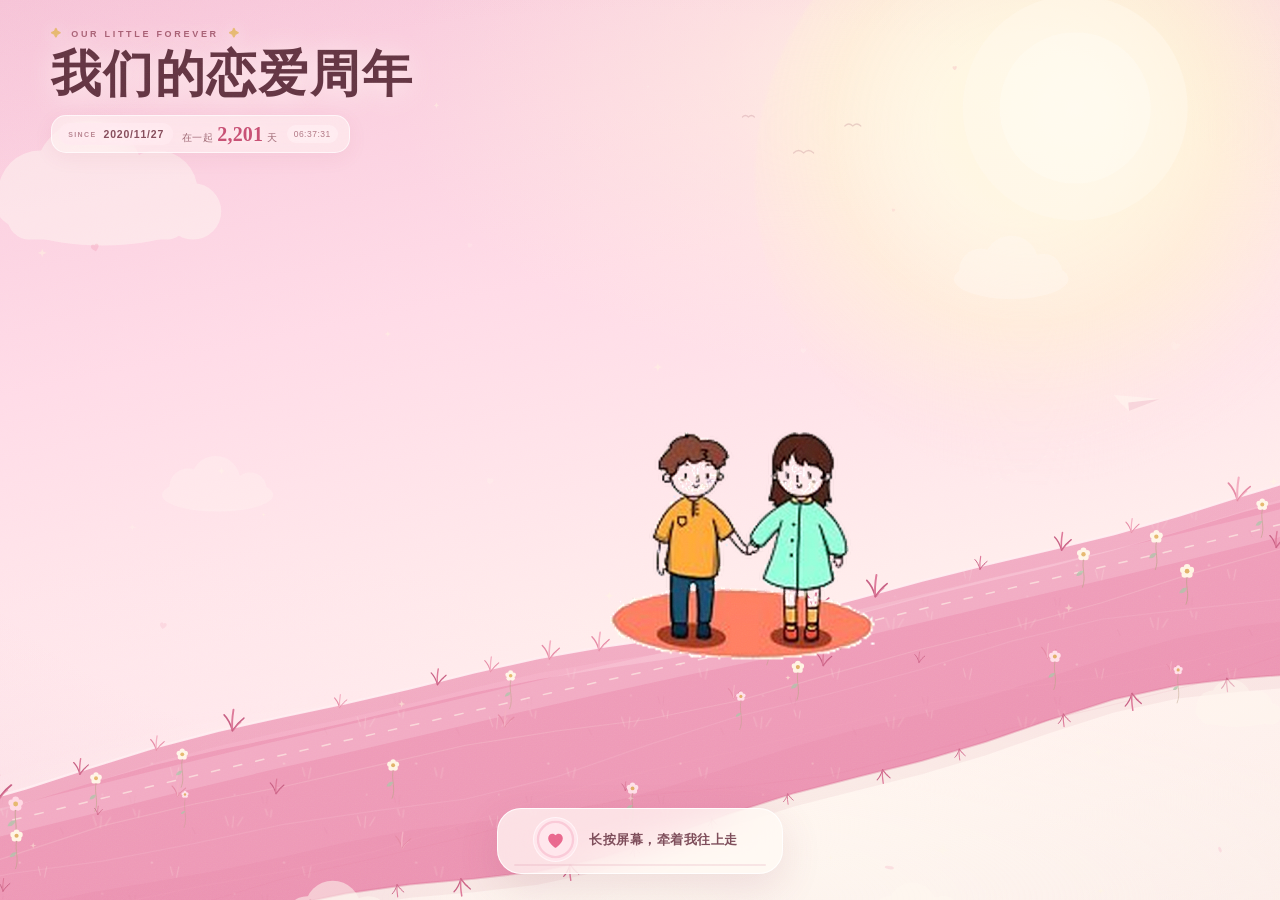
==== index.html @ 6db83b69 "Add files via upload" ====
<!DOCTYPE html>
<html lang="zh-CN">
<head>
  <meta charset="UTF-8">
  <meta name="viewport" content="width=device-width, initial-scale=1, viewport-fit=cover, maximum-scale=1">
  <meta name="theme-color" content="#ffd9e5">
  <meta name="description" content="一条开满花的粉色草坡，和属于我们的每一个瞬间。">
  <title>我们的恋爱周年</title>
  <link rel="icon" href="data:image/svg+xml,%3Csvg xmlns='http://www.w3.org/2000/svg' viewBox='0 0 64 64'%3E%3Crect width='64' height='64' rx='16' fill='%23fff4ee'/%3E%3Cpath d='M32 52S12 40 12 25.5C12 18 18 13 24.5 13c3.6 0 6.4 1.7 7.5 4 1.1-2.3 3.9-4 7.5-4C46 13 52 18 52 25.5 52 40 32 52 32 52z' fill='%23f27b9f'/%3E%3C/svg%3E">
  <link rel="stylesheet" href="css/style.css">
</head>
<body>
  <div id="app" class="app">
    <div class="sky" aria-hidden="true">
      <div class="sky-sun"></div>
      <div class="sky-haze"></div>
    </div>

    <svg id="scene" class="scene" aria-label="两个牵着手的小朋友，正在一条粉色草坡上往前走" role="img">
      <defs id="scene-defs"></defs>
      <g id="bg-decor" aria-hidden="true"></g>
      <g id="world" aria-hidden="true">
        <g id="stairs-layer"></g>
        <g id="scenery-layer"></g>
        <g id="memories-layer"></g>
        <g id="finale-layer"></g>
        <g id="couple-layer"></g>
        <g id="particles-layer"></g>
      </g>
    </svg>

    <p class="sr-only" id="stage-help">长按屏幕，或按住空格键，牵着手往上走。途中会经过我们的照片。</p>

    <header class="topbar">
      <div class="brand">
        <p class="eyebrow"><span class="eyebrow-star">✦</span> OUR LITTLE FOREVER <span class="eyebrow-star">✦</span></p>
        <h1 id="siteTitle">我们的恋爱周年</h1>
        <div class="together" id="togetherLine" aria-live="off">
          <span class="together-date">
            <span class="together-label">SINCE</span>
            <span id="togetherDate">2020/11/27</span>
          </span>
          <span class="together-days">在一起 <b id="togetherDays">2,192</b> 天</span>
          <span class="together-clock" id="togetherClock">00:00:00</span>
        </div>
      </div>

      <div class="tools" role="toolbar" aria-label="编辑工具">
        <button class="tool" id="soundBtn" type="button" aria-pressed="true" aria-label="关闭声音" title="关闭声音">
          <svg class="icon icon-sound-on" viewBox="0 0 24 24" aria-hidden="true"><path d="M4 9.5v5h3.2l4.3 3.4V6.1L7.2 9.5H4Z" fill="currentColor"/><path d="M15 8.4c1.1 1 1.7 2.2 1.7 3.6S16.1 14.6 15 15.6M17.8 5.8c1.8 1.6 2.8 3.8 2.8 6.2s-1 4.6-2.8 6.2" fill="none" stroke="currentColor" stroke-width="1.7" stroke-linecap="round"/></svg>
          <svg class="icon icon-sound-off" viewBox="0 0 24 24" aria-hidden="true"><path d="M4 9.5v5h3.2l4.3 3.4V6.1L7.2 9.5H4Z" fill="currentColor"/><path d="m15.2 9.3 4.6 5.4M19.8 9.3l-4.6 5.4" fill="none" stroke="currentColor" stroke-width="1.7" stroke-linecap="round"/></svg>
          <span>声音</span>
        </button>
        <button class="tool" id="photosBtn" type="button" title="放入你们的照片">
          <svg class="icon" viewBox="0 0 24 24" aria-hidden="true"><rect x="3" y="5" width="18" height="14" rx="3" fill="none" stroke="currentColor" stroke-width="1.7"/><circle cx="9" cy="10" r="1.7" fill="currentColor"/><path d="m5.5 17 4.3-4.4 3.1 3 2.2-2.2 3.4 3.6" fill="none" stroke="currentColor" stroke-width="1.7" stroke-linejoin="round"/></svg>
          <span>放入照片</span>
        </button>
        <button class="tool" id="settingsBtn" type="button" title="设置">
          <svg class="icon" viewBox="0 0 24 24" aria-hidden="true"><path d="M12 8.7a3.3 3.3 0 1 0 0 6.6 3.3 3.3 0 0 0 0-6.6Z" fill="none" stroke="currentColor" stroke-width="1.7"/><path d="M19.4 13.5c.1-1 .1-2 0-3l2-1.5-2-3.4-2.3.9c-.8-.6-1.7-1.1-2.6-1.5L14.2 2h-4.4l-.3 2.5c-1 .4-1.8.9-2.6 1.5l-2.3-.9-2 3.4 2 1.5a14 14 0 0 0 0 3l-2 1.5 2 3.4 2.3-.9c.8.6 1.6 1.1 2.6 1.5l.3 2.5h4.4l.3-2.5c1-.4 1.8-.9 2.6-1.5l2.3.9 2-3.4-2-1.5Z" fill="none" stroke="currentColor" stroke-width="1.5" stroke-linejoin="round"/></svg>
          <span>设置</span>
        </button>
      </div>
    </header>

    <div class="toast" id="toast" role="status" aria-live="polite" hidden>
      <span class="toast-heart" aria-hidden="true">♥</span>
      <span class="toast-text" id="toastText"></span>
      <button class="toast-close" id="toastClose" type="button" aria-label="关闭提示">×</button>
    </div>

    <div class="hint-wrap" id="hintWrap">
      <div class="hint" id="hint" aria-hidden="true">
        <span class="hint-orb">
          <svg viewBox="0 0 40 40" aria-hidden="true">
            <circle cx="20" cy="20" r="18" fill="none" stroke="currentColor" stroke-opacity=".22" stroke-width="2.4"/>
            <circle id="holdRing" cx="20" cy="20" r="18" fill="none" stroke="currentColor" stroke-width="2.4" stroke-linecap="round" stroke-dasharray="113.1" stroke-dashoffset="113.1" transform="rotate(-90 20 20)"/>
            <path d="M20 28.5S12.5 24 12.5 18.6c0-2.7 2-4.6 4.3-4.6 1.3 0 2.5.6 3.2 1.6.7-1 1.9-1.6 3.2-1.6 2.3 0 4.3 1.9 4.3 4.6C27.5 24 20 28.5 20 28.5Z" fill="currentColor"/>
          </svg>
        </span>
        <span class="hint-copy">
          <strong id="hintTitle">长按屏幕，牵着我往上走</strong>
        </span>
        <span class="hint-track" aria-hidden="true"><i id="hintProgress"></i></span>
      </div>
      <div class="hint-end" id="hintEnd" hidden>
        <button class="btn btn-primary" id="restartBtn" type="button">再走一遍</button>
        <button class="btn btn-quiet" id="viewEndBtn" type="button">看看终点</button>
      </div>
    </div>

    <div class="finale-note" id="finaleNote" hidden>
      <span>TO BE CONTINUED</span>
      <strong>还有好多风景，想和你一起走</strong>
    </div>
  </div>

  <dialog class="import-dialog" id="importDialog" aria-labelledby="importHeading">
    <div class="import-card" role="status" aria-live="polite">
      <div class="import-heart">
        <svg viewBox="0 0 48 48" aria-hidden="true"><path d="M24 40S8 31 8 19.8C8 14.1 12.6 10 17.7 10c3 0 5.2 1.4 6.3 3.4 1.1-2 3.3-3.4 6.3-3.4C35.4 10 40 14.1 40 19.8 40 31 24 40 24 40Z" fill="#ef789b"/></svg>
      </div>
      <p class="import-kicker">TUCKING AWAY OUR MEMORIES</p>
      <h2 id="importHeading">正在把回忆放好</h2>
      <p class="import-status" id="importStatus">0 / 0</p>
      <div class="import-bar"><i id="importBar"></i></div>
      <p class="import-tip">照片只保存在你现在用的这台设备上</p>
    </div>
  </dialog>

  <div class="drop-overlay" id="dropOverlay" aria-hidden="true" hidden>
    <div class="drop-card">
      <div class="drop-heart">♥</div>
      <strong>松手，把回忆放进来</strong>
      <span>可以一次选很多张照片</span>
    </div>
  </div>

  <!-- 设置 -->
  <dialog class="modal" id="settingsDialog" aria-labelledby="settingsHeading">
    <section class="sheet">
      <header class="sheet-head">
        <div>
          <p class="kicker">OUR LITTLE ARCHIVE</p>
          <h2 id="settingsHeading">把这里，变成我们的样子</h2>
        </div>
        <button class="round-close" data-close="settingsDialog" type="button" aria-label="关闭设置">×</button>
      </header>

      <div class="sheet-scroll">
        <section class="panel">
          <div class="panel-title">
            <span class="panel-index">01</span>
            <div>
              <h3>关于我们</h3>
              <p>写在草坡尽头的话，会不一样。</p>
            </div>
          </div>

          <label class="field field-full">
            <span>纪念日标题</span>
            <input id="fieldTitle" type="text" maxlength="24" placeholder="我们的恋爱周年" autocomplete="off">
          </label>

          <div class="field-row">
            <label class="field">
              <span>男孩称呼</span>
              <input id="fieldBoy" type="text" maxlength="12" placeholder="可不填" autocomplete="off">
            </label>
            <label class="field">
              <span>女孩称呼</span>
              <input id="fieldGirl" type="text" maxlength="12" placeholder="可不填" autocomplete="off">
            </label>
          </div>

          <div class="field-row">
            <label class="field">
              <span>在一起的纪念日</span>
              <input id="fieldDate" type="date">
            </label>
            <label class="field">
              <span>当天的小心情</span>
              <input id="fieldMood" type="text" maxlength="18" placeholder="例如：第 4 个周年" autocomplete="off">
            </label>
          </div>

          <label class="field field-full">
            <span>写给 TA 的话</span>
            <textarea id="fieldMessage" rows="3" maxlength="140" placeholder="谢谢你来，也谢谢我们没有走散。"></textarea>
            <small class="char-count"><span id="messageCount">0</span> / 140</small>
          </label>
        </section>

        <section class="panel">
          <div class="panel-title panel-title-row">
            <div class="panel-title-main">
              <span class="panel-index">02</span>
              <div>
                <h3>草地上的回忆 <span class="count-pill" id="photoCountPill">0 张</span></h3>
                <p>照片会按顺序，一张一张别在草坡边。</p>
              </div>
            </div>
            <button class="btn btn-small btn-primary" id="importBtn" type="button">＋ 放入照片</button>
          </div>

          <p class="panel-note">
            照片不会上传到任何服务器，只存在当前浏览器里。建议用电脑上的
            <b>启动网站.bat</b> 打开，导入的照片才能被记住。
          </p>

          <div class="photo-list" id="photoList"></div>

          <div class="photo-actions">
            <button class="text-btn danger" id="clearPhotosBtn" type="button" hidden>清空全部照片</button>
          </div>
        </section>
      </div>

      <footer class="sheet-foot">
        <p id="settingsStatus" aria-live="polite"></p>
        <div class="sheet-foot-actions">
          <button class="btn btn-quiet" data-close="settingsDialog" type="button">先不保存</button>
          <button class="btn btn-primary" id="saveSettingsBtn" type="button">保存，回到画面</button>
        </div>
      </footer>
    </section>
  </dialog>

  <!-- 结尾 -->
  <dialog class="modal" id="endingDialog" aria-labelledby="endingHeading">
    <section class="ending-card">
      <button class="round-close ending-close" data-close="endingDialog" type="button" aria-label="关闭">×</button>
      <div class="ending-ornament" aria-hidden="true">
        <svg viewBox="0 0 150 72"><path d="M75 66S38 44 31 24c-5-14 13-22 22-10 5-13 22-8 20 6-2 20-28 38-28 38" fill="none" stroke="currentColor" stroke-width="1.5" stroke-dasharray="3 6" stroke-linecap="round"/><path d="M75 66s25-15 36-30c8-11-7-22-17-12-3-13-20-11-19 4 1 17 17 34 17 34" fill="none" stroke="currentColor" stroke-width="1.5" stroke-dasharray="3 6" stroke-linecap="round"/><path d="M75 58S59 48 59 38c0-5 4-9 9-9 3 0 5.5 1.4 7 3.6C76.5 30.4 79 29 82 29c5 0 9 4 9 9 0 10-16 20-16 20Z" fill="currentColor"/></svg>
      </div>
      <p class="kicker">TO BE CONTINUED</p>
      <h2 id="endingHeading">周年快乐</h2>
      <p class="ending-names" id="endingNames"></p>
      <p class="ending-message" id="endingMessage"></p>
      <div class="ending-actions">
        <button class="btn btn-quiet" data-close="endingDialog" type="button">把这些回忆收好</button>
        <button class="btn btn-primary" id="finaleRestartBtn" type="button">再走一遍</button>
      </div>
    </section>
  </dialog>

  <!-- 大图 -->
  <dialog class="lightbox" id="lightboxDialog" aria-label="照片">
    <button class="lightbox-close" data-close="lightboxDialog" type="button" aria-label="关闭大图">×</button>
    <figure class="lightbox-figure">
      <div class="lightbox-mat">
        <img id="lightboxImg" alt="我们的照片">
      </div>
    </figure>
  </dialog>

  <input type="file" id="fileInput" accept="image/*" multiple hidden>

  <script src="js/config.js"></script>
  <script src="js/source-photos.js"></script>
  <script src="js/art.js"></script>
  <script src="js/app.js"></script>
</body>
</html>
---- css/style.css ----
/* =========================================================
   OUR LITTLE FOREVER
   A little hand-drawn anniversary meadow.
   ========================================================= */

:root {
  --ink: #633d49;
  --ink-soft: #8e606b;
  --ink-faint: #b48a94;
  --rose: #e9678d;
  --rose-deep: #d9537a;
  --rose-soft: #f7a7ba;
  --rose-pale: #ffe5ed;
  --cream: #fff9f2;
  --cream-deep: #fff1e5;
  --gold: #e6b76d;
  --mint: #a8cfbf;
  --serif: "STKaiti", "KaiTi", "Kaiti SC", "Songti SC", "SimSun", serif;
  --sans: -apple-system, BlinkMacSystemFont, "Segoe UI", "PingFang SC", "Hiragino Sans GB", "Microsoft YaHei", sans-serif;
  --shadow-soft: 0 18px 50px rgba(158, 65, 94, 0.16);
  --shadow-hud: 0 10px 30px rgba(179, 85, 115, 0.14);
  --safe-top: env(safe-area-inset-top, 0px);
  --safe-bottom: env(safe-area-inset-bottom, 0px);
}

* {
  box-sizing: border-box;
}

html,
body {
  width: 100%;
  height: 100%;
  margin: 0;
  padding: 0;
}

html {
  -webkit-text-size-adjust: 100%;
}

body {
  overflow: hidden;
  background: #ffe1eb;
  color: var(--ink);
  font-family: var(--sans);
  -webkit-font-smoothing: antialiased;
  text-rendering: optimizeLegibility;
  overscroll-behavior: none;
}

button,
input,
textarea {
  font: inherit;
  color: inherit;
}

button {
  border: 0;
  background: none;
  cursor: pointer;
}

button,
a,
input,
textarea {
  -webkit-tap-highlight-color: transparent;
}

::selection {
  color: #fff;
  background: var(--rose);
}

[hidden] {
  display: none !important;
}

.sr-only {
  position: absolute !important;
  width: 1px !important;
  height: 1px !important;
  padding: 0 !important;
  margin: -1px !important;
  overflow: hidden !important;
  clip: rect(0, 0, 0, 0) !important;
  white-space: nowrap !important;
  border: 0 !important;
}

.app {
  position: fixed;
  inset: 0;
  overflow: hidden;
  user-select: none;
  -webkit-user-select: none;
  -webkit-touch-callout: none;
  touch-action: none;
}

/* ---------- sky ---------- */

.sky {
  position: absolute;
  inset: 0;
  z-index: 0;
  overflow: hidden;
  background:
    radial-gradient(74% 52% at 79% 10%, rgba(255, 248, 226, 0.96) 0%, rgba(255, 240, 225, 0.5) 31%, rgba(255, 236, 232, 0) 65%),
    radial-gradient(92% 72% at 13% 102%, #ffe2ec 0%, rgba(255, 225, 236, 0) 58%),
    linear-gradient(168deg, #f8c7da 0%, #ffdbe7 34%, #fff0ed 72%, #fff8f1 100%);
}

.sky-sun {
  position: absolute;
  top: -10vmax;
  right: -7vmax;
  width: min(48vmax, 660px);
  height: min(48vmax, 660px);
  border-radius: 50%;
  opacity: 0.82;
  background:
    radial-gradient(circle at 44% 42%, rgba(255, 253, 241, 0.98) 0 18%, rgba(255, 242, 213, 0.68) 39%, rgba(255, 224, 224, 0.18) 63%, rgba(255, 220, 228, 0) 72%);
  filter: blur(1px);
}

.sky-haze {
  position: absolute;
  left: -12%;
  right: -12%;
  bottom: -24%;
  height: 48%;
  border-radius: 50%;
  background: radial-gradient(ellipse at center, rgba(255, 251, 242, 0.92) 0%, rgba(255, 247, 240, 0.58) 45%, rgba(255, 245, 239, 0) 72%);
  filter: blur(6px);
}

.sky::after {
  content: "";
  position: absolute;
  inset: 0;
  background: radial-gradient(120% 90% at 50% 45%, transparent 48%, rgba(201, 104, 137, 0.12) 100%);
  pointer-events: none;
}

/* tiny paper grain over the whole scene */
body::after {
  content: "";
  position: fixed;
  inset: 0;
  z-index: 8;
  opacity: 0.34;
  pointer-events: none;
  mix-blend-mode: soft-light;
  background-image: url("data:image/svg+xml,%3Csvg xmlns='http://www.w3.org/2000/svg' width='160' height='160'%3E%3Cfilter id='n'%3E%3CfeTurbulence type='fractalNoise' baseFrequency='.82' numOctaves='2' stitchTiles='stitch'/%3E%3C/filter%3E%3Crect width='100%25' height='100%25' filter='url(%23n)' opacity='.6'/%3E%3C/svg%3E");
  background-size: 160px 160px;
}

/* ---------- scene ---------- */

.scene {
  position: absolute;
  inset: 0;
  z-index: 2;
  display: block;
  width: 100%;
  height: 100%;
  overflow: hidden;
}

.scene text {
  user-select: none;
  -webkit-user-select: none;
}

.scene .memory-hit {
  cursor: pointer;
  pointer-events: none;
}

.scene .memory.is-revealed .memory-hit {
  pointer-events: auto;
}

.scene .memory-hit:focus {
  outline: none;
}

.bg-float {
  animation: bgFloat 9s ease-in-out infinite;
}

.bg-float-slow {
  animation: bgFloat 14s ease-in-out infinite;
}

.bg-drift {
  animation: bgDrift 22s ease-in-out infinite alternate;
}

@keyframes bgFloat {
  0%, 100% { transform: translateY(0); }
  50% { transform: translateY(-9px); }
}

@keyframes bgDrift {
  from { transform: translateX(-10px); }
  to { transform: translateX(26px); }
}

/* ---------- top bar ---------- */

.topbar {
  position: absolute;
  top: 0;
  left: 0;
  right: 0;
  z-index: 20;
  display: flex;
  align-items: flex-start;
  justify-content: space-between;
  gap: 24px;
  padding: calc(28px + var(--safe-top)) clamp(22px, 4vw, 54px) 0;
  pointer-events: none;
}

.brand {
  min-width: 0;
  max-width: min(74vw, 760px);
  pointer-events: none;
}

body.manage-mode .brand {
  max-width: min(54vw, 620px);
}

.eyebrow {
  display: flex;
  align-items: center;
  gap: 10px;
  margin: 0 0 8px;
  color: #a65c71;
  font-family: var(--sans);
  font-size: 9px;
  font-weight: 700;
  letter-spacing: 0.3em;
  white-space: nowrap;
  text-shadow: 0 1px 16px rgba(255, 251, 246, 0.9);
}

.eyebrow-star {
  font-size: 10px;
  letter-spacing: 0;
  color: var(--gold);
}

.brand h1 {
  margin: 0;
  color: #633442;
  font-family: var(--serif);
  font-size: clamp(30px, 4vw, 50px);
  font-weight: 600;
  line-height: 1.08;
  letter-spacing: 0.035em;
  text-shadow: 0 3px 28px rgba(255, 250, 244, 0.8);
}

.tagline {
  max-width: 520px;
  margin: 10px 0 0;
  color: #97626f;
  font-size: clamp(10px, 0.92vw, 12px);
  line-height: 1.7;
  letter-spacing: 0.08em;
  text-shadow: 0 1px 14px rgba(255, 250, 247, 0.9);
}

/* the little anniversary counter in the upper-left */
.together {
  display: flex;
  align-items: center;
  flex-wrap: wrap;
  gap: 9px;
  width: fit-content;
  max-width: 100%;
  margin-top: 14px;
  pointer-events: auto;
  touch-action: manipulation;
  padding: 7px 11px 7px 7px;
  border: 1px solid rgba(255, 255, 255, 0.66);
  border-radius: 15px;
  color: #97616e;
  background: rgba(255, 249, 244, 0.48);
  box-shadow: 0 5px 20px rgba(168, 77, 105, 0.07);
  backdrop-filter: blur(13px) saturate(1.05);
  -webkit-backdrop-filter: blur(13px) saturate(1.05);
  font-size: 10px;
  letter-spacing: 0.04em;
  text-shadow: 0 1px 10px rgba(255, 251, 246, 0.6);
}

.together-date {
  display: inline-flex;
  align-items: center;
  gap: 7px;
  padding: 5px 9px;
  border-radius: 999px;
  color: #854b5a;
  background: rgba(255, 234, 240, 0.82);
  font-weight: 600;
  font-size: 10.5px;
  letter-spacing: 0.075em;
  white-space: nowrap;
}

.together-label {
  color: #b88490;
  font-size: 7px;
  font-weight: 700;
  letter-spacing: 0.2em;
}

.together-days {
  display: inline-flex;
  align-items: baseline;
  gap: 4px;
  color: #9d6672;
  white-space: nowrap;
}

.together-days b {
  color: #c74f73;
  font-family: var(--serif);
  font-size: 20px;
  font-weight: 600;
  line-height: 1;
  letter-spacing: 0.01em;
  font-variant-numeric: tabular-nums;
}

.together-clock {
  padding: 4px 7px;
  border-radius: 999px;
  color: #b07582;
  background: rgba(255, 239, 243, 0.68);
  font-size: 8.5px;
  font-variant-numeric: tabular-nums;
  letter-spacing: 0.06em;
  white-space: nowrap;
}

.tools {
  display: none;
  align-items: center;
  gap: 8px;
  flex-shrink: 0;
  pointer-events: auto;
}

body.manage-mode .tools {
  display: flex;
}

.tool {
  display: inline-flex;
  align-items: center;
  justify-content: center;
  gap: 7px;
  height: 38px;
  padding: 0 14px;
  border: 1px solid rgba(255, 255, 255, 0.78);
  border-radius: 999px;
  color: #7b4a58;
  background: rgba(255, 249, 244, 0.62);
  box-shadow: 0 7px 22px rgba(175, 82, 110, 0.1);
  backdrop-filter: blur(15px) saturate(1.08);
  -webkit-backdrop-filter: blur(15px) saturate(1.08);
  font-size: 11.5px;
  font-weight: 600;
  letter-spacing: 0.03em;
  transition: transform 180ms ease, background 180ms ease, box-shadow 180ms ease;
}

.tool:hover {
  background: rgba(255, 251, 247, 0.9);
  box-shadow: 0 9px 26px rgba(175, 82, 110, 0.16);
  transform: translateY(-1px);
}

.tool:active {
  transform: translateY(0) scale(0.97);
}

.tool-icon {
  width: 38px;
  padding: 0;
}

.tool .icon {
  width: 17px;
  height: 17px;
  flex: 0 0 auto;
}

.icon-sound-off {
  display: none;
}

.tool.is-muted .icon-sound-on {
  display: none;
}

.tool.is-muted .icon-sound-off {
  display: block;
}

button:focus-visible,
input:focus-visible,
textarea:focus-visible {
  outline: 2px solid #e77b9b;
  outline-offset: 3px;
}

/* ---------- toast ---------- */

.toast {
  position: absolute;
  top: calc(108px + var(--safe-top));
  left: 50%;
  z-index: 40;
  display: flex;
  align-items: center;
  gap: 9px;
  width: max-content;
  max-width: min(92vw, 560px);
  padding: 10px 12px 10px 14px;
  border: 1px solid rgba(255, 255, 255, 0.8);
  border-radius: 19px;
  color: #744452;
  background: rgba(255, 250, 246, 0.93);
  box-shadow: 0 12px 34px rgba(143, 60, 87, 0.16);
  backdrop-filter: blur(16px);
  -webkit-backdrop-filter: blur(16px);
  font-size: 11.5px;
  line-height: 1.55;
  letter-spacing: 0.015em;
  transform: translate(-50%, -8px);
  opacity: 0;
  transition: opacity 260ms ease, transform 260ms ease;
  pointer-events: auto;
}

.toast.is-visible {
  transform: translate(-50%, 0);
  opacity: 1;
}

.toast-heart {
  display: grid;
  place-items: center;
  width: 22px;
  height: 22px;
  flex: 0 0 auto;
  border-radius: 50%;
  color: #fff;
  background: var(--rose);
  font-size: 10px;
}

.toast-text {
  min-width: 0;
  flex: 1;
}

.toast-close {
  display: grid;
  place-items: center;
  width: 21px;
  height: 21px;
  flex: 0 0 auto;
  margin-left: 2px;
  border-radius: 50%;
  color: #b07886;
  font-size: 17px;
  line-height: 1;
}

.toast-close:hover {
  color: #fff;
  background: #d87894;
}

/* ---------- hold hint ---------- */

.hint-wrap {
  position: absolute;
  left: 50%;
  bottom: calc(26px + var(--safe-bottom));
  z-index: 25;
  transform: translateX(-50%);
  width: max-content;
  max-width: calc(100vw - 28px);
  display: flex;
  flex-direction: column;
  align-items: center;
  gap: 10px;
  pointer-events: none;
}

.hint {
  position: relative;
  display: flex;
  align-items: center;
  justify-content: center;
  gap: 11px;
  width: fit-content;
  min-width: min(286px, calc(100vw - 28px));
  max-width: calc(100vw - 28px);
  min-height: 56px;
  padding: 8px 18px 11px 9px;
  overflow: hidden;
  border: 1px solid rgba(255, 255, 255, 0.86);
  border-radius: 24px;
  color: #7c4b58;
  background: rgba(255, 250, 245, 0.75);
  box-shadow: 0 14px 40px rgba(152, 65, 93, 0.14);
  backdrop-filter: blur(18px) saturate(1.14);
  -webkit-backdrop-filter: blur(18px) saturate(1.14);
  transition: background 260ms ease, box-shadow 260ms ease;
  pointer-events: none;
}

.hint.is-holding {
  background: rgba(255, 245, 247, 0.93);
  box-shadow: 0 16px 48px rgba(198, 76, 111, 0.24), 0 0 0 5px rgba(255, 255, 255, 0.18);
}

.hint-orb {
  display: grid;
  place-items: center;
  width: 45px;
  height: 45px;
  flex: 0 0 auto;
  border-radius: 50%;
  color: var(--rose);
  background: rgba(255, 230, 237, 0.88);
  box-shadow: inset 0 0 0 1px rgba(255, 255, 255, 0.6);
  transition: transform 300ms cubic-bezier(0.2, 0.9, 0.2, 1);
}

.hint-orb svg {
  width: 39px;
  height: 39px;
  overflow: visible;
}

.hint.is-holding .hint-orb {
  transform: scale(1.07);
}

.hint-copy {
  flex: 0 1 auto;
  min-width: 0;
  display: flex;
  flex-direction: column;
  gap: 2px;
}

.hint-copy strong {
  font-size: 13px;
  font-weight: 700;
  letter-spacing: 0.035em;
  white-space: nowrap;
  overflow: hidden;
  text-overflow: ellipsis;
}

.hint-count {
  flex: 0 0 auto;
  padding: 5px 8px;
  border-radius: 999px;
  color: #b56a7d;
  background: rgba(255, 238, 243, 0.9);
  font-size: 9.5px;
  font-weight: 700;
  font-variant-numeric: tabular-nums;
  letter-spacing: 0.08em;
}

.hint-track {
  position: absolute;
  left: 16px;
  right: 16px;
  bottom: 7px;
  height: 2px;
  overflow: hidden;
  border-radius: 99px;
  background: rgba(210, 119, 145, 0.16);
}

.hint-track i {
  display: block;
  width: 0%;
  height: 100%;
  border-radius: inherit;
  background: linear-gradient(90deg, #f6b1c3, #e3698b 70%, #d7597d);
  transition: width 120ms linear;
}

.hint-end {
  display: flex;
  align-items: center;
  gap: 9px;
  pointer-events: auto;
}

.finale-note {
  position: absolute;
  top: calc(118px + var(--safe-top));
  left: 50%;
  z-index: 24;
  display: flex;
  flex-direction: column;
  align-items: center;
  gap: 4px;
  color: #8a5362;
  transform: translateX(-50%);
  text-align: center;
  pointer-events: none;
  animation: fadeUp 900ms ease both;
}

.finale-note span {
  font-size: 8px;
  font-weight: 700;
  letter-spacing: 0.34em;
}

.finale-note strong {
  font-family: var(--serif);
  font-size: 16px;
  font-weight: 500;
  letter-spacing: 0.08em;
}

@keyframes fadeUp {
  from { opacity: 0; transform: translate(-50%, 10px); }
  to { opacity: 1; transform: translate(-50%, 0); }
}

/* ---------- buttons ---------- */

.btn {
  display: inline-flex;
  align-items: center;
  justify-content: center;
  min-height: 40px;
  padding: 0 19px;
  border-radius: 999px;
  font-size: 12px;
  font-weight: 600;
  letter-spacing: 0.035em;
  transition: transform 160ms ease, box-shadow 160ms ease, background 160ms ease;
}

.btn:active {
  transform: scale(0.975);
}

.btn-primary {
  color: #fff9f4;
  background: linear-gradient(145deg, #ee89a5, #dd5f84);
  box-shadow: 0 8px 20px rgba(210, 83, 120, 0.26), inset 0 1px 0 rgba(255, 255, 255, 0.3);
}

.btn-primary:hover {
  background: linear-gradient(145deg, #f096af, #d95078);
  box-shadow: 0 10px 25px rgba(210, 83, 120, 0.3);
}

.btn-quiet {
  color: #8b5b67;
  background: rgba(255, 252, 248, 0.8);
  box-shadow: inset 0 0 0 1px rgba(213, 160, 174, 0.42);
}

.btn-quiet:hover {
  background: #fffaf5;
}

.btn-small {
  min-height: 34px;
  padding: 0 14px;
  font-size: 11px;
}

.text-btn {
  color: #a87884;
  font-size: 11px;
  text-decoration: underline;
  text-underline-offset: 3px;
}

.text-btn.danger:hover {
  color: #cf4d71;
}

/* ---------- dialogs ---------- */

dialog {
  color: inherit;
}

dialog::backdrop {
  background: rgba(84, 41, 54, 0.3);
  backdrop-filter: blur(11px) saturate(0.92);
  -webkit-backdrop-filter: blur(11px) saturate(0.92);
}

.modal {
  position: fixed;
  inset: 0;
  width: 100%;
  max-width: none;
  height: 100%;
  max-height: none;
  margin: 0;
  padding: 28px;
  overflow: hidden;
  border: 0;
  background: transparent;
}

dialog.modal[open] {
  display: flex;
  align-items: center;
  justify-content: center;
}

.sheet {
  position: relative;
  display: flex;
  flex-direction: column;
  width: min(900px, 100%);
  max-height: min(880px, calc(100dvh - 56px));
  overflow: hidden;
  border: 1px solid rgba(255, 255, 255, 0.88);
  border-radius: 30px;
  background:
    radial-gradient(120% 60% at 100% 0%, rgba(255, 238, 226, 0.8) 0%, transparent 58%),
    linear-gradient(155deg, #fffaf4 0%, #fff7f2 55%, #fff2ee 100%);
  box-shadow: 0 40px 120px rgba(113, 42, 64, 0.27), 0 2px 0 rgba(255, 255, 255, 0.6) inset;
  animation: sheetIn 440ms cubic-bezier(0.22, 1, 0.36, 1) both;
}

@keyframes sheetIn {
  from { opacity: 0; transform: translateY(20px) scale(0.985); }
  to { opacity: 1; transform: translateY(0) scale(1); }
}

.sheet-head {
  display: flex;
  align-items: flex-start;
  justify-content: space-between;
  gap: 20px;
  padding: 27px 30px 18px;
  border-bottom: 1px solid rgba(227, 188, 197, 0.35);
}

.kicker {
  margin: 0 0 7px;
  color: #c18a7a;
  font-size: 8.5px;
  font-weight: 700;
  letter-spacing: 0.32em;
}

.sheet-head h2,
.ending-card h2 {
  margin: 0;
  color: #663845;
  font-family: var(--serif);
  font-size: clamp(25px, 3vw, 33px);
  font-weight: 600;
  letter-spacing: 0.035em;
}

.round-close {
  display: grid;
  place-items: center;
  width: 35px;
  height: 35px;
  flex: 0 0 auto;
  border: 1px solid rgba(220, 173, 185, 0.42);
  border-radius: 50%;
  color: #a26b78;
  background: rgba(255, 252, 247, 0.72);
  font-size: 23px;
  font-weight: 300;
  line-height: 1;
  transition: background 160ms ease, color 160ms ease, transform 160ms ease;
}

.round-close:hover {
  color: #fff;
  background: #dc7997;
  transform: rotate(5deg);
}

.sheet-scroll {
  flex: 1;
  min-height: 0;
  overflow-y: auto;
  padding: 0 30px 26px;
  overscroll-behavior: contain;
}

.sheet-scroll,
.photo-list,
.ending-card,
.lightbox,
.import-dialog {
  touch-action: pan-y;
}

.sheet-scroll::-webkit-scrollbar,
.photo-list::-webkit-scrollbar {
  width: 6px;
}

.sheet-scroll::-webkit-scrollbar-thumb,
.photo-list::-webkit-scrollbar-thumb {
  border-radius: 99px;
  background: rgba(211, 132, 153, 0.34);
}

.sheet-scroll::-webkit-scrollbar-track,
.photo-list::-webkit-scrollbar-track {
  background: transparent;
}

.panel {
  padding: 22px 0 4px;
}

.panel + .panel {
  margin-top: 4px;
  padding-top: 26px;
  border-top: 1px dashed rgba(214, 161, 175, 0.5);
}

.panel-title {
  display: flex;
  align-items: flex-start;
  gap: 12px;
  margin-bottom: 18px;
}

.panel-title-row {
  justify-content: space-between;
  align-items: center;
  gap: 16px;
}

.panel-title-main {
  display: flex;
  align-items: flex-start;
  gap: 12px;
}

.panel-index {
  display: grid;
  place-items: center;
  width: 25px;
  height: 25px;
  flex: 0 0 auto;
  border-radius: 50%;
  color: #c37b8d;
  background: #ffe9ef;
  font-size: 8px;
  font-weight: 700;
  letter-spacing: 0.04em;
}

.panel-title h3 {
  margin: 0 0 4px;
  color: #7b4755;
  font-family: var(--serif);
  font-size: 19px;
  font-weight: 600;
  letter-spacing: 0.03em;
}

.panel-title p {
  margin: 0;
  color: #ab808a;
  font-size: 10.5px;
  line-height: 1.6;
}

.count-pill {
  display: inline-block;
  margin-left: 5px;
  padding: 3px 7px;
  border-radius: 999px;
  color: #b7657a;
  background: #fff0f4;
  font-family: var(--sans);
  font-size: 9px;
  font-weight: 600;
  vertical-align: 2px;
  letter-spacing: 0.04em;
}

.field-row {
  display: grid;
  grid-template-columns: 1fr 1fr;
  gap: 14px;
}

.field {
  position: relative;
  display: flex;
  flex-direction: column;
  gap: 7px;
  margin-bottom: 14px;
}

.field-full {
  width: 100%;
}

.field > span {
  color: #97616e;
  font-size: 10px;
  font-weight: 600;
  letter-spacing: 0.08em;
}

.field input,
.field textarea {
  width: 100%;
  border: 1px solid rgba(224, 180, 191, 0.58);
  border-radius: 13px;
  padding: 11px 13px;
  color: #67414b;
  background: rgba(255, 253, 249, 0.82);
  font-size: 12.5px;
  line-height: 1.55;
  letter-spacing: 0.02em;
  transition: border-color 160ms ease, box-shadow 160ms ease, background 160ms ease;
  user-select: text;
  -webkit-user-select: text;
}

.field input::placeholder,
.field textarea::placeholder {
  color: #c8a7ae;
}

.field input:hover,
.field textarea:hover {
  border-color: rgba(215, 151, 166, 0.72);
}

.field input:focus,
.field textarea:focus {
  outline: none;
  border-color: #dd829c;
  background: #fffdf9;
  box-shadow: 0 0 0 4px rgba(236, 155, 177, 0.15);
}

.field input[type="date"] {
  color-scheme: light;
}

.field textarea {
  resize: vertical;
  min-height: 86px;
  max-height: 160px;
}

.char-count {
  align-self: flex-end;
  margin-top: -2px;
  color: #be98a1;
  font-size: 9px;
  letter-spacing: 0.05em;
}

.panel-note {
  margin: -2px 0 14px;
  padding: 9px 12px;
  border-radius: 11px;
  color: #a27580;
  background: rgba(255, 236, 239, 0.6);
  font-size: 10px;
  line-height: 1.65;
  letter-spacing: 0.015em;
}

.panel-note b {
  color: #8d5966;
  font-weight: 700;
}

.photo-list {
  display: flex;
  flex-direction: column;
  gap: 8px;
  max-height: 360px;
  overflow-y: auto;
  padding-right: 3px;
}

.photo-empty {
  display: flex;
  flex-direction: column;
  align-items: center;
  gap: 6px;
  padding: 28px 16px;
  border: 1px dashed rgba(214, 157, 172, 0.55);
  border-radius: 16px;
  color: #a77b86;
  text-align: center;
  background: rgba(255, 250, 246, 0.55);
}

.photo-empty strong {
  color: #8b5865;
  font-family: var(--serif);
  font-size: 16px;
  font-weight: 600;
}

.photo-empty span {
  font-size: 10.5px;
  line-height: 1.6;
}

.photo-item {
  display: grid;
  grid-template-columns: 22px 58px minmax(0, 1fr) auto;
  align-items: center;
  gap: 10px;
  padding: 8px 9px;
  border: 1px solid rgba(229, 190, 198, 0.48);
  border-radius: 15px;
  background: rgba(255, 253, 249, 0.76);
  transition: background 160ms ease, box-shadow 160ms ease, opacity 160ms ease;
}

.photo-item:hover {
  background: rgba(255, 254, 251, 0.98);
  box-shadow: 0 5px 18px rgba(156, 87, 106, 0.08);
}

.photo-item.is-dragging {
  opacity: 0.42;
}

.photo-item.is-drop-target {
  box-shadow: 0 0 0 2px #e896ad inset;
}

.drag-handle {
  display: grid;
  grid-template-columns: repeat(2, 3px);
  gap: 3px;
  justify-content: center;
  padding: 8px 2px;
  cursor: grab;
  touch-action: manipulation;
}

.drag-handle i {
  width: 3px;
  height: 3px;
  border-radius: 50%;
  background: #d0a6af;
}

.photo-thumb {
  width: 58px;
  height: 50px;
  border-radius: 8px;
  object-fit: cover;
  background: #ffe9ef;
  box-shadow: 0 2px 7px rgba(148, 78, 98, 0.12);
}

.photo-caption-wrap {
  min-width: 0;
  display: flex;
  flex-direction: column;
  gap: 2px;
}

.photo-order {
  color: #bb9099;
  font-size: 8px;
  font-weight: 700;
  letter-spacing: 0.14em;
}

.photo-caption-input {
  width: 100%;
  min-width: 0;
  padding: 3px 0;
  border: 0;
  border-bottom: 1px solid transparent;
  border-radius: 0;
  color: #704651;
  background: transparent;
  font-size: 12px;
  line-height: 1.4;
}

.photo-caption-input:focus {
  outline: none;
  border-bottom-color: #dc8aa0;
}

.photo-caption-input::placeholder {
  color: #c7a6ad;
}

.photo-controls {
  display: flex;
  align-items: center;
  gap: 3px;
}

.mini-btn {
  display: grid;
  place-items: center;
  width: 26px;
  height: 26px;
  border-radius: 50%;
  color: #b78590;
  font-size: 12px;
  line-height: 1;
  transition: background 150ms ease, color 150ms ease;
}

.mini-btn:hover:not(:disabled) {
  color: #b44e6c;
  background: #ffeaf0;
}

.mini-btn:disabled {
  opacity: 0.27;
  cursor: default;
}

.mini-btn.remove:hover {
  color: #fff;
  background: #d56a85;
}

.photo-actions {
  display: flex;
  justify-content: flex-end;
  margin-top: 11px;
  min-height: 16px;
}

.sheet-foot {
  display: flex;
  align-items: center;
  justify-content: space-between;
  gap: 18px;
  padding: 15px 30px;
  border-top: 1px solid rgba(227, 188, 197, 0.42);
  background: rgba(255, 250, 245, 0.82);
  backdrop-filter: blur(10px);
}

.sheet-foot p {
  margin: 0;
  color: #a87d87;
  font-size: 10px;
  line-height: 1.5;
}

.sheet-foot-actions {
  display: flex;
  align-items: center;
  gap: 8px;
}

/* ---------- ending ---------- */

.ending-card {
  position: relative;
  width: min(520px, 100%);
  max-height: calc(100dvh - 56px);
  overflow-y: auto;
  padding: 30px 40px 34px;
  border: 1px solid rgba(255, 255, 255, 0.9);
  border-radius: 34px;
  color: #70414e;
  text-align: center;
  background:
    radial-gradient(95% 45% at 50% 0%, rgba(255, 238, 226, 0.95) 0%, transparent 70%),
    radial-gradient(120% 90% at 50% 110%, rgba(255, 218, 231, 0.8) 0%, transparent 62%),
    #fffaf4;
  box-shadow: 0 46px 130px rgba(108, 39, 61, 0.3), inset 0 1px 0 #fff;
  animation: endingIn 560ms cubic-bezier(0.2, 1, 0.3, 1) both;
}

@keyframes endingIn {
  from { opacity: 0; transform: translateY(24px) scale(0.97); }
  to { opacity: 1; transform: translateY(0) scale(1); }
}

.ending-close {
  position: absolute;
  top: 16px;
  right: 16px;
}

.ending-ornament {
  width: 122px;
  height: 60px;
  margin: 1px auto 7px;
  color: #e4869e;
}

.ending-ornament svg {
  width: 100%;
  height: 100%;
  overflow: visible;
}

.ending-card .kicker {
  color: #c08275;
  letter-spacing: 0.36em;
}

.ending-card h2 {
  margin: 4px 0 8px;
  font-size: clamp(34px, 5vw, 46px);
  letter-spacing: 0.1em;
}

.ending-names {
  min-height: 1px;
  margin: 2px 0 0;
  color: #b17381;
  font-size: 10.5px;
  font-weight: 600;
  letter-spacing: 0.18em;
}

.ending-message {
  max-width: 390px;
  margin: 22px auto 0;
  color: #81505d;
  font-family: var(--serif);
  font-size: 16px;
  line-height: 2;
  letter-spacing: 0.045em;
  white-space: pre-wrap;
}

.ending-actions {
  display: flex;
  justify-content: center;
  gap: 9px;
  margin-top: 25px;
}

/* ---------- lightbox ---------- */

.lightbox {
  position: fixed;
  inset: 0;
  width: 100%;
  max-width: none;
  height: 100%;
  max-height: none;
  margin: 0;
  padding: 4vh 4vw;
  border: 0;
  background: transparent;
}

dialog.lightbox[open] {
  display: flex;
  align-items: center;
  justify-content: center;
}

.lightbox::backdrop {
  background: rgba(62, 30, 41, 0.62);
  backdrop-filter: blur(14px) saturate(0.8);
  -webkit-backdrop-filter: blur(14px) saturate(0.8);
}

.lightbox-figure {
  display: flex;
  flex-direction: column;
  align-items: center;
  gap: 16px;
  max-width: min(1000px, 100%);
  margin: 0;
  animation: lightboxIn 420ms cubic-bezier(0.2, 1, 0.3, 1) both;
}

@keyframes lightboxIn {
  from { opacity: 0; transform: scale(0.965) translateY(10px); }
  to { opacity: 1; transform: scale(1) translateY(0); }
}

.lightbox-mat {
  padding: 13px 13px 15px;
  max-width: 100%;
  border-radius: 8px;
  background: #fffaF3;
  box-shadow: 0 34px 100px rgba(28, 9, 16, 0.45);
  transform: rotate(-0.6deg);
}

.lightbox-mat img {
  display: block;
  max-width: min(88vw, 880px);
  max-height: 70dvh;
  border-radius: 3px;
  object-fit: contain;
  background: #f6e6df;
}

.lightbox figcaption {
  display: flex;
  align-items: baseline;
  gap: 12px;
  color: #fff7f1;
  text-align: center;
}

.lightbox-no {
  color: #f3c4d0;
  font-size: 8px;
  font-weight: 700;
  letter-spacing: 0.22em;
}

.lightbox figcaption h2 {
  margin: 0;
  font-family: var(--serif);
  font-size: clamp(18px, 2.4vw, 23px);
  font-weight: 500;
  letter-spacing: 0.06em;
}

.lightbox-close {
  position: absolute;
  top: calc(20px + var(--safe-top));
  right: 22px;
  z-index: 2;
  display: grid;
  place-items: center;
  width: 40px;
  height: 40px;
  border: 1px solid rgba(255, 255, 255, 0.5);
  border-radius: 50%;
  color: #fff;
  background: rgba(255, 255, 255, 0.17);
  box-shadow: 0 4px 20px rgba(30, 10, 20, 0.18);
  font-size: 26px;
  font-weight: 300;
  line-height: 1;
  transition: background 160ms ease;
}

.lightbox-close:hover {
  background: rgba(255, 255, 255, 0.2);
}

/* ---------- import / drag ---------- */

.import-dialog {
  position: fixed;
  inset: 0;
  width: 100%;
  max-width: none;
  height: 100%;
  max-height: none;
  margin: 0;
  padding: 20px;
  border: 0;
  background: transparent;
}

dialog.import-dialog[open] {
  display: grid;
  place-items: center;
}

.import-dialog::backdrop {
  background: rgba(94, 43, 59, 0.3);
  backdrop-filter: blur(10px);
  -webkit-backdrop-filter: blur(10px);
}

.import-card {
  width: min(340px, 100%);
  padding: 26px 28px 24px;
  border: 1px solid rgba(255, 255, 255, 0.9);
  border-radius: 26px;
  text-align: center;
  background: #fffaf4;
  box-shadow: 0 30px 90px rgba(84, 29, 47, 0.28);
  animation: sheetIn 380ms ease both;
}

.import-heart {
  width: 44px;
  height: 44px;
  margin: 0 auto 10px;
  animation: heartBeat 1.2s ease-in-out infinite;
}

.import-heart svg {
  width: 100%;
  height: 100%;
}

@keyframes heartBeat {
  0%, 100% { transform: scale(1); }
  35% { transform: scale(1.08); }
  55% { transform: scale(0.98); }
}

.import-kicker {
  margin: 0 0 6px;
  color: #c08b7d;
  font-size: 8px;
  font-weight: 700;
  letter-spacing: 0.22em;
}

.import-card h2 {
  margin: 0;
  color: #70404c;
  font-family: var(--serif);
  font-size: 22px;
  font-weight: 600;
  letter-spacing: 0.08em;
}

.import-status {
  margin: 12px 0 8px;
  color: #a57883;
  font-size: 10px;
  font-variant-numeric: tabular-nums;
  letter-spacing: 0.08em;
}

.import-bar {
  height: 3px;
  overflow: hidden;
  border-radius: 99px;
  background: #ffe4eb;
}

.import-bar i {
  display: block;
  width: 0%;
  height: 100%;
  border-radius: inherit;
  background: linear-gradient(90deg, #f5aec1, #dd6687);
  transition: width 180ms ease;
}

.import-tip {
  margin: 12px 0 0;
  color: #bb949d;
  font-size: 9px;
  letter-spacing: 0.04em;
}

.drop-overlay {
  position: fixed;
  inset: 14px;
  z-index: 120;
  display: grid;
  place-items: center;
  border: 2px dashed rgba(213, 94, 130, 0.55);
  border-radius: 30px;
  background: rgba(255, 232, 239, 0.76);
  backdrop-filter: blur(8px);
  -webkit-backdrop-filter: blur(8px);
  pointer-events: none;
}

.drop-card {
  display: flex;
  flex-direction: column;
  align-items: center;
  gap: 7px;
  padding: 28px 40px;
  border-radius: 24px;
  color: #8f4d60;
  background: rgba(255, 250, 246, 0.87);
  box-shadow: var(--shadow-soft);
  text-align: center;
}

.drop-heart {
  color: var(--rose);
  font-size: 34px;
  line-height: 1;
  animation: heartBeat 1.2s ease-in-out infinite;
}

.drop-card strong {
  font-family: var(--serif);
  font-size: 20px;
  font-weight: 600;
  letter-spacing: 0.06em;
}

.drop-card span {
  color: #b0818c;
  font-size: 10px;
  letter-spacing: 0.05em;
}

/* ---------- responsive ---------- */

@media (max-width: 760px) {
  .topbar {
    padding: calc(17px + var(--safe-top)) 16px 0;
    align-items: flex-start;
    gap: 10px;
  }

  .brand {
    max-width: calc(100vw - 32px);
  }

  body.manage-mode .brand {
    max-width: 61vw;
  }

  .eyebrow {
    margin-bottom: 6px;
    font-size: 7.5px;
    letter-spacing: 0.22em;
    gap: 6px;
  }

  .brand h1 {
    font-size: clamp(25px, 7.2vw, 34px);
    letter-spacing: 0.02em;
  }

  .together {
    gap: 7px;
    margin-top: 10px;
    padding: 6px 8px 6px 6px;
    border-radius: 13px;
  }

  .together-date {
    gap: 6px;
    padding: 4px 7px;
    font-size: 9px;
  }

  .together-label {
    font-size: 6.5px;
  }

  .together-days {
    gap: 3px;
    font-size: 9px;
  }

  .together-days b {
    font-size: 17px;
  }

  .together-clock {
    padding: 3px 5px;
    font-size: 8px;
  }

  .tagline {
    margin-top: 6px;
    font-size: 9px;
    line-height: 1.6;
    letter-spacing: 0.035em;
    display: -webkit-box;
    -webkit-line-clamp: 2;
    -webkit-box-orient: vertical;
    overflow: hidden;
  }

  .tools {
    gap: 6px;
  }

  .tool {
    width: 35px;
    height: 35px;
    padding: 0;
  }

  .tool span {
    display: none;
  }

  .tool .icon {
    width: 16px;
    height: 16px;
  }

  .toast {
    top: calc(91px + var(--safe-top));
    padding: 9px 10px 9px 12px;
    font-size: 10.5px;
  }

  .hint-wrap {
    bottom: calc(15px + var(--safe-bottom));
    max-width: calc(100vw - 20px);
  }

  .hint {
    width: fit-content;
    min-width: min(270px, calc(100vw - 20px));
    max-width: calc(100vw - 20px);
    min-height: 53px;
    padding: 7px 14px 10px 7px;
    border-radius: 20px;
    gap: 9px;
  }

  .hint-orb {
    width: 41px;
    height: 41px;
  }

  .hint-orb svg {
    width: 35px;
    height: 35px;
  }

  .hint-copy strong {
    font-size: 11.5px;
  }

  .hint-count {
    padding: 4px 6px;
    font-size: 8.5px;
  }

  .hint-track {
    left: 13px;
    right: 13px;
    bottom: 6px;
  }

  .modal {
    padding: 0;
  }

  .sheet {
    width: 100%;
    max-height: 100dvh;
    height: 100%;
    border: 0;
    border-radius: 0;
    padding-top: var(--safe-top);
  }

  .sheet-head {
    padding: 19px 17px 14px;
  }

  .sheet-head h2 {
    font-size: 24px;
  }

  .sheet-scroll {
    padding: 0 17px 20px;
  }

  .panel {
    padding-top: 18px;
  }

  .panel + .panel {
    padding-top: 21px;
  }

  .field-row {
    grid-template-columns: 1fr;
    gap: 0;
  }

  .panel-title-row {
    align-items: flex-start;
    flex-direction: column;
    gap: 12px;
  }

  .photo-list {
    max-height: none;
  }

  .photo-item {
    grid-template-columns: 20px 52px minmax(0, 1fr);
    gap: 8px;
    padding: 8px;
  }

  .photo-thumb {
    width: 52px;
    height: 47px;
  }

  .photo-controls {
    grid-column: 2 / -1;
    justify-content: flex-end;
    margin-top: -2px;
  }

  .sheet-foot {
    padding: 12px 17px calc(12px + var(--safe-bottom));
    flex-direction: column;
    align-items: stretch;
    gap: 8px;
  }

  .sheet-foot p {
    text-align: center;
  }

  .sheet-foot-actions {
    display: grid;
    grid-template-columns: 0.8fr 1.2fr;
  }

  .ending-card {
    width: calc(100vw - 28px);
    max-height: calc(100dvh - 28px);
    padding: 26px 22px 26px;
    border-radius: 28px;
  }

  .ending-message {
    font-size: 14.5px;
  }

  .ending-actions {
    flex-direction: column-reverse;
  }

  .lightbox {
    padding: 8vh 14px calc(5vh + var(--safe-bottom));
  }

  .lightbox-close {
    top: calc(12px + var(--safe-top));
    right: 14px;
  }

  .lightbox-mat {
    padding: 9px 9px 11px;
  }

  .lightbox-mat img {
    max-width: calc(100vw - 46px);
    max-height: 66dvh;
  }

  .lightbox figcaption {
    flex-direction: column;
    gap: 3px;
  }
}

@media (max-width: 370px) {
  .hint-sub {
    display: none;
  }

  .hint-count {
    display: none;
  }

  .brand h1 {
    font-size: 24px;
  }

  .eyebrow {
    letter-spacing: 0.16em;
  }
}

@media (hover: none) {
  .tool:hover {
    transform: none;
  }
}

@media (prefers-reduced-motion: reduce) {
  *,
  *::before,
  *::after {
    animation-duration: 0.001ms !important;
    animation-iteration-count: 1 !important;
    scroll-behavior: auto !important;
  }
}
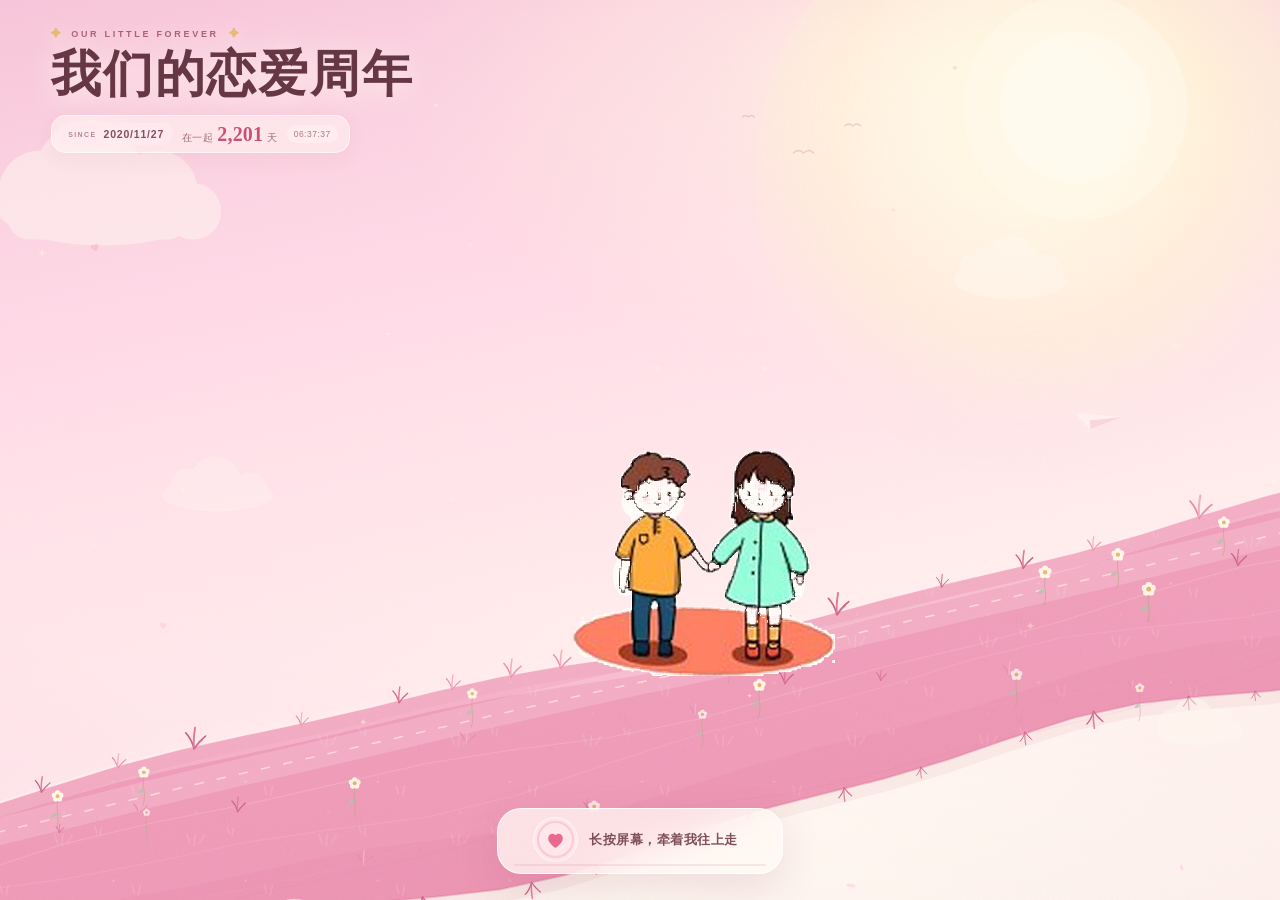
==== commit 3fee13cd: "2" ====
--- a/index.html
+++ b/index.html
@@ -7,6 +7,7 @@
   <meta name="description" content="一条开满花的粉色草坡，和属于我们的每一个瞬间。">
   <title>我们的恋爱周年</title>
   <link rel="icon" href="data:image/svg+xml,%3Csvg xmlns='http://www.w3.org/2000/svg' viewBox='0 0 64 64'%3E%3Crect width='64' height='64' rx='16' fill='%23fff4ee'/%3E%3Cpath d='M32 52S12 40 12 25.5C12 18 18 13 24.5 13c3.6 0 6.4 1.7 7.5 4 1.1-2.3 3.9-4 7.5-4C46 13 52 18 52 25.5 52 40 32 52 32 52z' fill='%23f27b9f'/%3E%3C/svg%3E">
+  <link rel="preload" as="image" href="assets/main.png">
   <link rel="stylesheet" href="css/style.css">
 </head>
 <body>
--- a/css/style.css
+++ b/css/style.css
@@ -1820,3 +1820,24 @@
     scroll-behavior: auto !important;
   }
 }
+
+
+/* Mobile: keep the scene light. Large blur/backdrop filters and a moving
+   full-screen grain layer are the expensive parts on phones. */
+@media (max-width: 760px) {
+  body::after {
+    display: none;
+  }
+
+  .together,
+  .hint {
+    backdrop-filter: none;
+    -webkit-backdrop-filter: none;
+    background: rgba(255, 250, 245, 0.9);
+  }
+
+  .bg-float,
+  .bg-drift {
+    animation: none !important;
+  }
+}
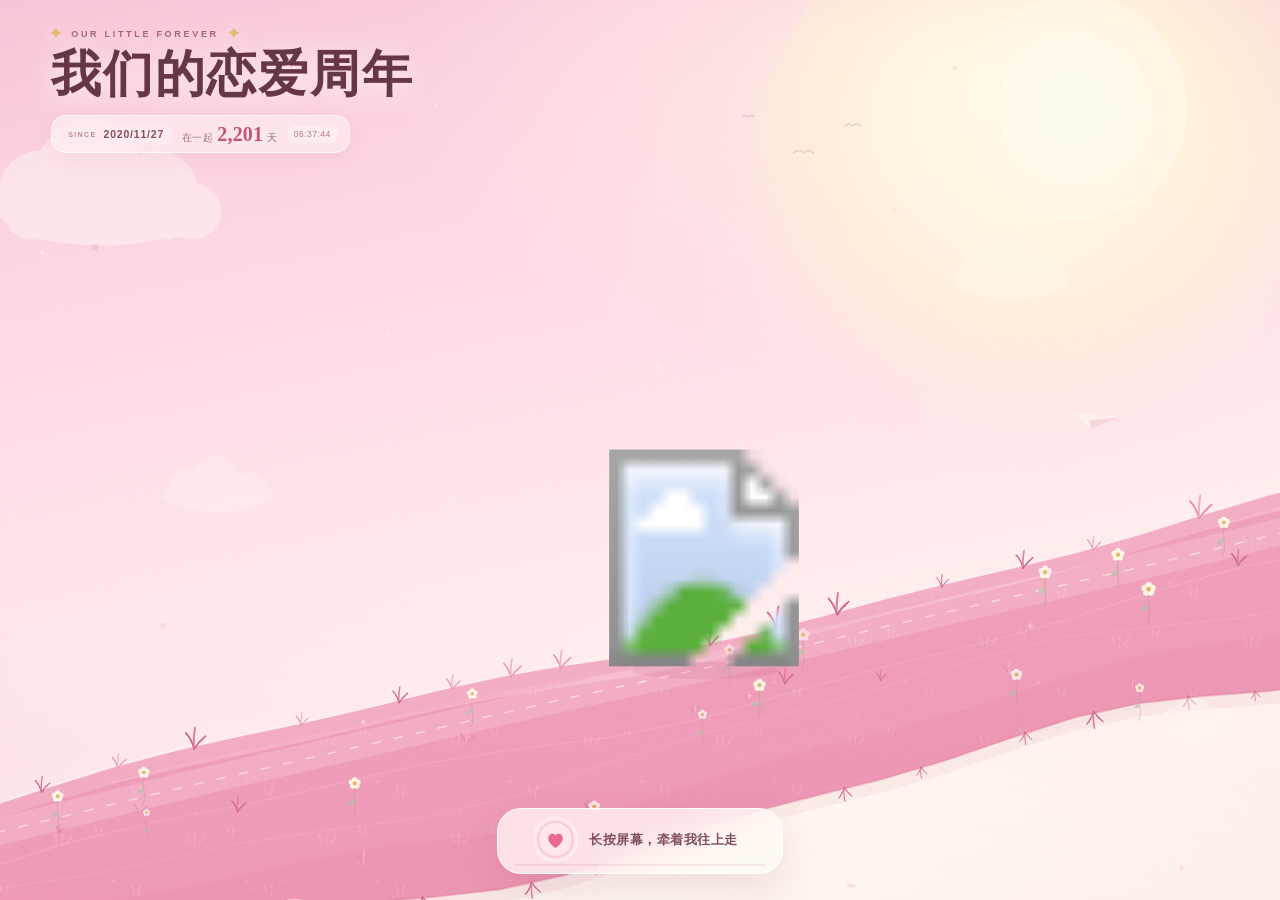
==== commit 33d2f007: "3" ====
--- a/index.html
+++ b/index.html
@@ -7,7 +7,7 @@
   <meta name="description" content="一条开满花的粉色草坡，和属于我们的每一个瞬间。">
   <title>我们的恋爱周年</title>
   <link rel="icon" href="data:image/svg+xml,%3Csvg xmlns='http://www.w3.org/2000/svg' viewBox='0 0 64 64'%3E%3Crect width='64' height='64' rx='16' fill='%23fff4ee'/%3E%3Cpath d='M32 52S12 40 12 25.5C12 18 18 13 24.5 13c3.6 0 6.4 1.7 7.5 4 1.1-2.3 3.9-4 7.5-4C46 13 52 18 52 25.5 52 40 32 52 32 52z' fill='%23f27b9f'/%3E%3C/svg%3E">
-  <link rel="preload" as="image" href="assets/main.png">
+  <link rel="preload" as="image" href="assets/main.webp">
   <link rel="stylesheet" href="css/style.css">
 </head>
 <body>
